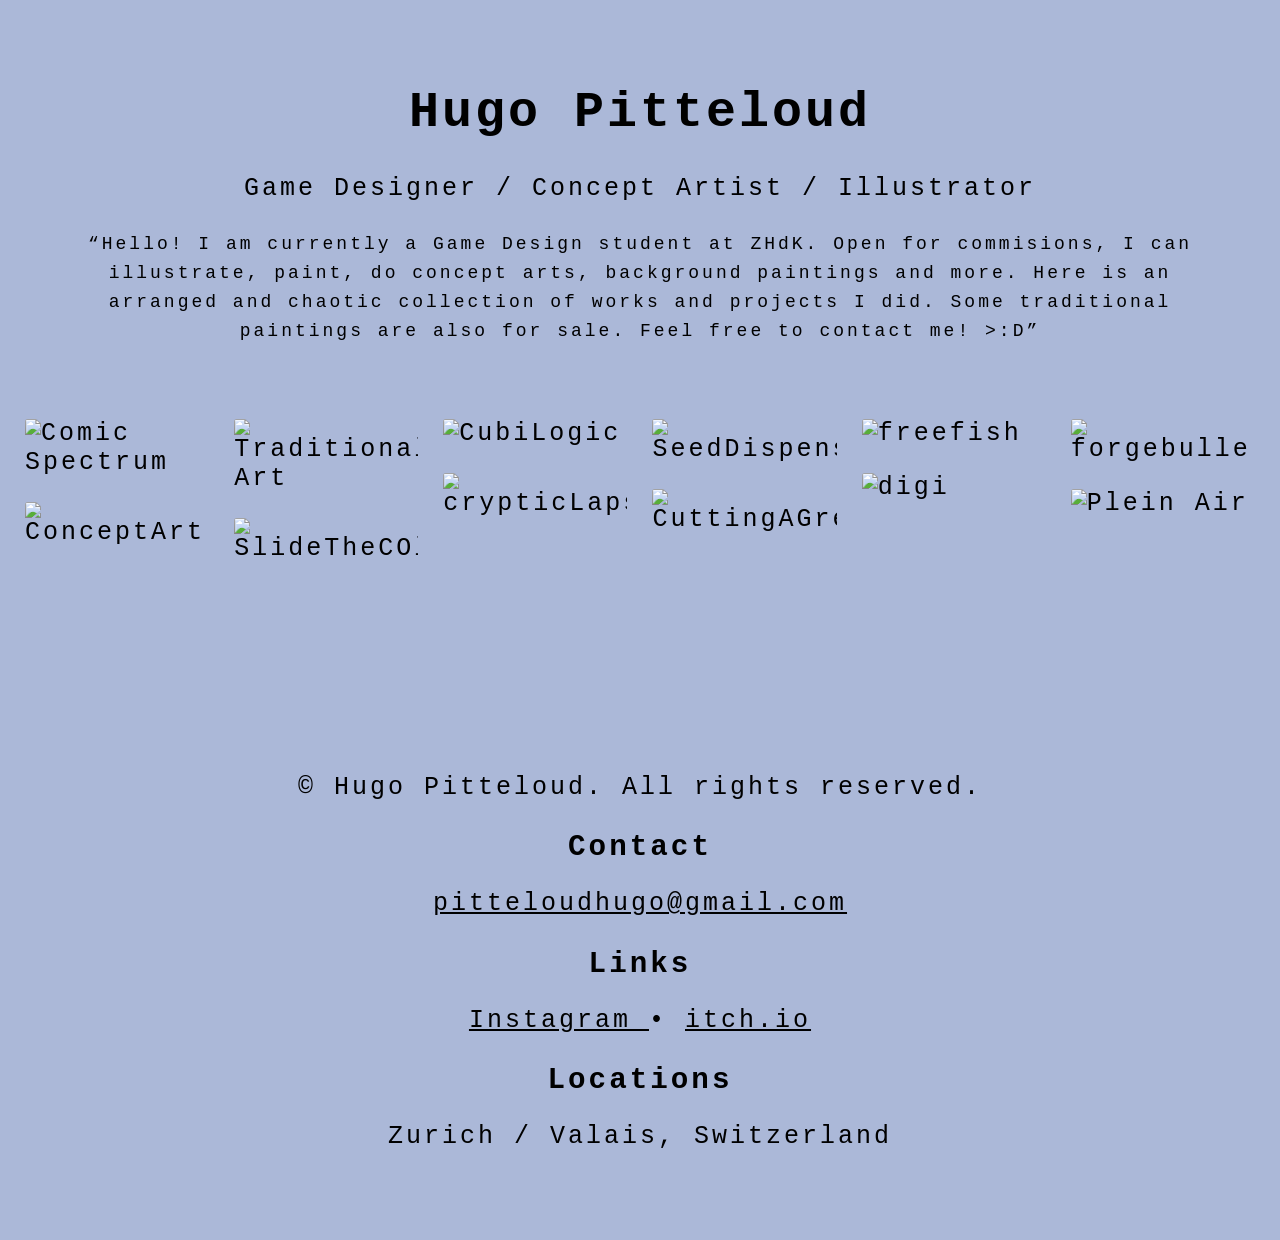
==== index.html @ 52dc28b5 "Add files via upload" ====
<!DOCTYPE html>
<html lang="en">
<head>
<meta charset="UTF-8">
<meta name="viewport" content="width=device-width, initial-scale=1.0">
<title>Portfolio</title>

<style>
* { box-sizing: border-box; }
body {
  
  text-align: justify;
  letter-spacing: 3px;
  
  margin: 0;
  min-height: 100vh;
  font-family:monospace; 
  font-size: 25px;
  background: oklab(53.52% -0.00633 -0.10981 / 0.475);
}
p {
  font-family:monospace; /* use font */
}
q {
  /*text-indent: 50px;*/
  text-align: justify;
  letter-spacing: 3px;
  font-size: 18px;
  font-family:monospace; /* use font */
  
}
.header {
  letter-spacing: 3px;
  font-family:monospace;
  text-align: center;
  padding: 50px;

}

.gallery {
  column-count: 6;
  column-gap: 25px;
  padding: 25px;
}

.gallery a {
  display: block;
  break-inside: avoid;
  margin-bottom: 25px;
}

.card {
  position: relative;
  overflow: hidden;
  border-radius: 3px;
}

.card img {
  width: 100%;
  height: auto;
  object-fit: contain;
  display: block;
  transition: 0.4s;
}

.card {
  position: relative;
  overflow: hidden;
  border-radius: 3px;
}

.card img {
  width: 100%;
  object-fit: cover;
  display: block;
  transition: 0.4s;
}

.overlay {
  position: absolute;
  inset: 0;
  display: flex;
  align-items: center;
  justify-content: center;
  background: rgba(0,0,0,.4);
  opacity: 0;
  transition: .3s;
}

.overlay span {
  background: #000000;
  color: rgb(255, 255, 255);
  padding: 20px 36px;
  border-radius: 3px;
}

.card:hover img {
  transform: scale(1.05);
  opacity: .8;
}

.card:hover .overlay {
  opacity: 1;
}

a {
  text-decoration: none;
  color: inherit;
}

@media (max-width: 1100px) {
  .gallery { column-count: 4; }
}

@media (max-width: 800px) {
  .gallery { column-count: 2; }
}

@media (max-width: 500px) {
  .gallery { column-count: 1; }
}
.footer {
  text-align: center;
  padding: 60px 25px;
  margin-top: 100px;
}

.footer h3 {
  margin-bottom: 20px;
}

.footer a {
  color: inherit;
  text-decoration: underline;
}
</style>
</head>
<body>
<div class="header">
  <h1>Hugo Pitteloud</h1>
  <p>Game Designer / Concept Artist / Illustrator</p>
  <q>Hello! I am currently a Game Design student at ZHdK. Open for commisions, I can illustrate, paint, do concept arts, background paintings and more. Here is an arranged and chaotic collection of works and projects I did. Some traditional paintings are also for sale. Feel free to contact me! >:D</q>
</div>

<div class="gallery" id="gallery"></div>

<script src="data.js"></script>

<script>
const gallery = document.getElementById("gallery");

// create shuffled copy
const shuffledProjects = [...projects].sort(() => Math.random() - 0.5);

shuffledProjects.forEach((project) => {

  // keep original project id if needed
  const originalIndex = projects.indexOf(project);

  const link = document.createElement("a");
  link.href = "detail.html?id=" + originalIndex;

  link.innerHTML = `
    <div class="card">
      <img src="${project.cover}" alt="${project.title}">
      <div class="overlay">
        <span>${project.title}</span>
      </div>
    </div>
  `;

  gallery.appendChild(link);
});
</script>
<footer class="footer">
  <p>© Hugo Pitteloud. All rights reserved.</p>
  <h3>Contact</h3>
  <p>
    <a href="mailto:pitteloudhugo@gmail.com">
      pitteloudhugo@gmail.com
    </a>
  </p>
  <h3>Links</h3>
  <p>
    <a href="https://www.instagram.com/hugopitteloud/" target="_blank">
      Instagram
    </a>
    •
    <a href="https://hugo-pitteloud.itch.io/" target="_blank">
      itch.io
    </a>
  </p>
  <h3>Locations</h3>
  <p>
    Zurich / Valais, Switzerland
  </p>
</footer>
</body>
</html>
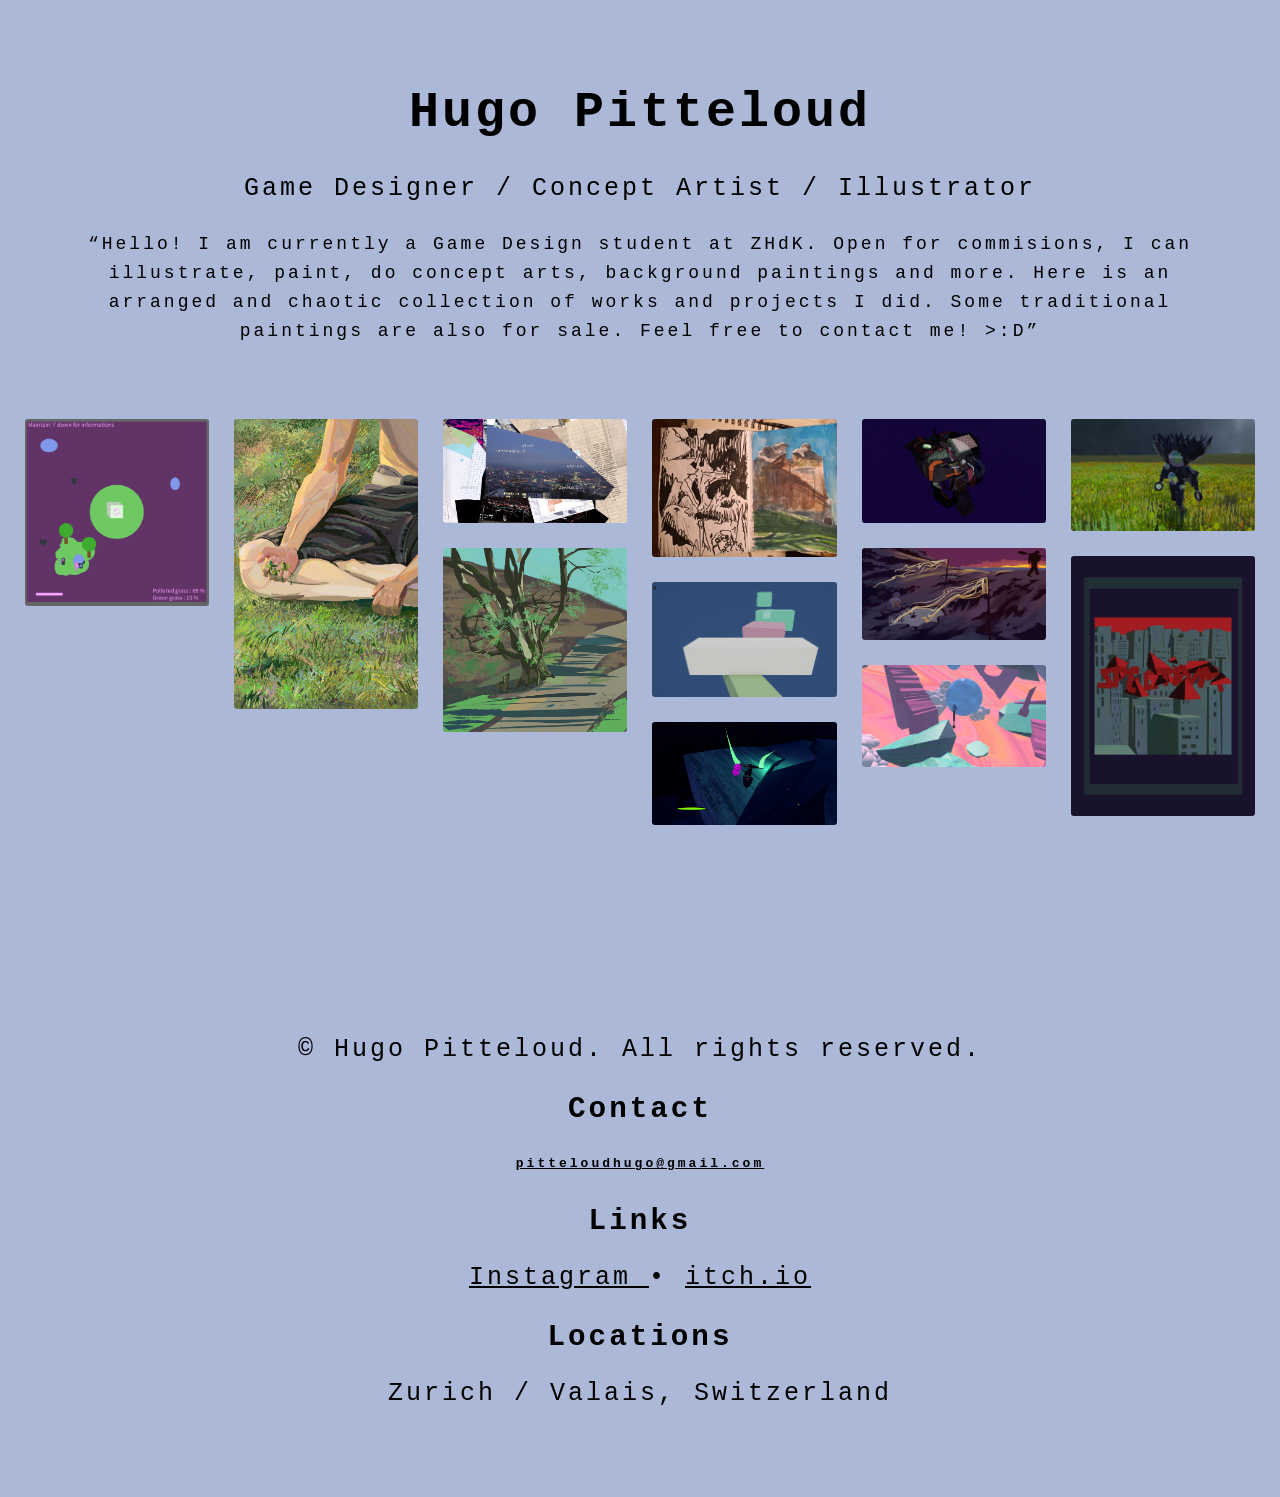
==== commit 6538a5fb: "ab" ====
--- a/index.html
+++ b/index.html
@@ -21,6 +21,13 @@
 p {
   font-family:monospace; /* use font */
 }
+b{
+    /*text-indent: 50px;*/
+  text-align: justify;
+  letter-spacing: 3px;
+  font-size: 13px;
+  font-family:monospace; /* use font */
+}
 q {
   /*text-indent: 50px;*/
   text-align: justify;
@@ -29,6 +36,7 @@
   font-family:monospace; /* use font */
   
 }
+
 .header {
   letter-spacing: 3px;
   font-family:monospace;
@@ -175,11 +183,11 @@
 <footer class="footer">
   <p>© Hugo Pitteloud. All rights reserved.</p>
   <h3>Contact</h3>
-  <p>
+  <b>
     <a href="mailto:pitteloudhugo@gmail.com">
       pitteloudhugo@gmail.com
     </a>
-  </p>
+  </b>
   <h3>Links</h3>
   <p>
     <a href="https://www.instagram.com/hugopitteloud/" target="_blank">
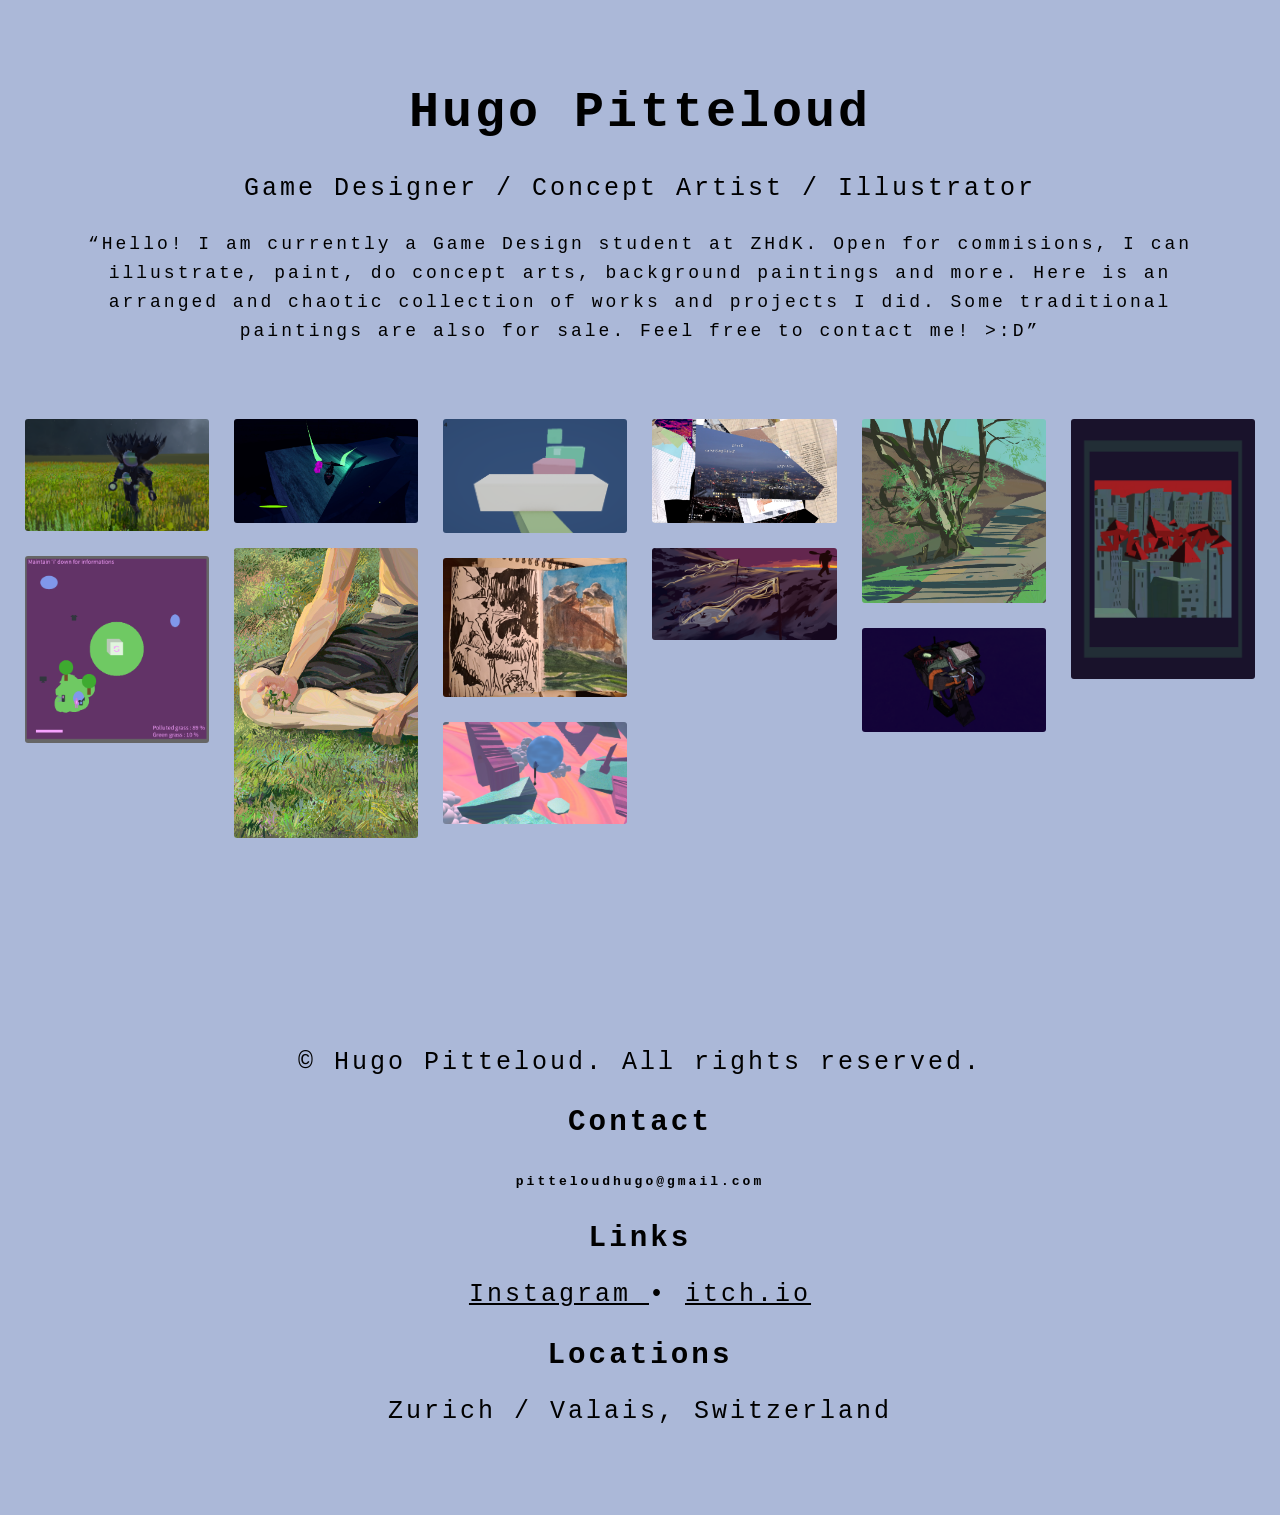
==== commit 6a7d3d74: "b" ====
--- a/index.html
+++ b/index.html
@@ -183,11 +183,11 @@
 <footer class="footer">
   <p>© Hugo Pitteloud. All rights reserved.</p>
   <h3>Contact</h3>
-  <b>
-    <a href="mailto:pitteloudhugo@gmail.com">
+  <p>
+    <b href="mailto:pitteloudhugo@gmail.com">
       pitteloudhugo@gmail.com
-    </a>
-  </b>
+    </b>
+  </p>
   <h3>Links</h3>
   <p>
     <a href="https://www.instagram.com/hugopitteloud/" target="_blank">
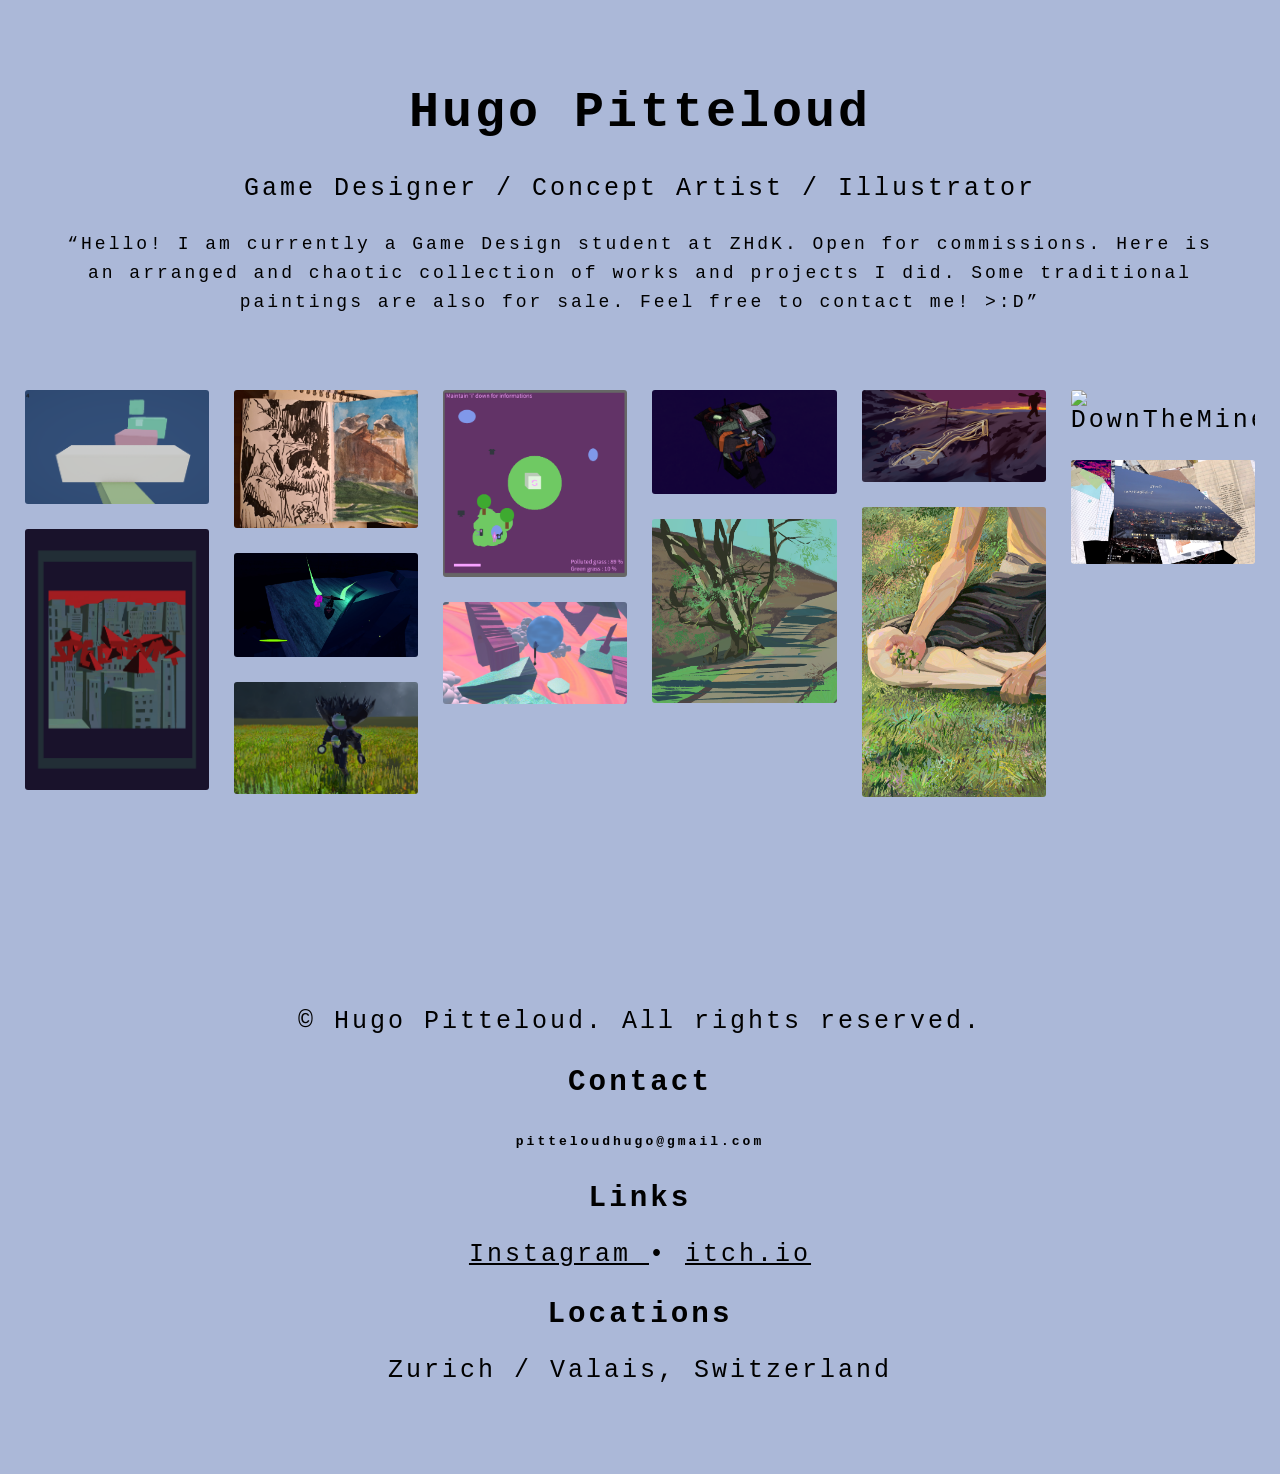
==== commit e48e9f14: "comissions" ====
--- a/index.html
+++ b/index.html
@@ -147,7 +147,7 @@
 <div class="header">
   <h1>Hugo Pitteloud</h1>
   <p>Game Designer / Concept Artist / Illustrator</p>
-  <q>Hello! I am currently a Game Design student at ZHdK. Open for commisions, I can illustrate, paint, do concept arts, background paintings and more. Here is an arranged and chaotic collection of works and projects I did. Some traditional paintings are also for sale. Feel free to contact me! >:D</q>
+  <q>Hello! I am currently a Game Design student at ZHdK. Open for commissions. Here is an arranged and chaotic collection of works and projects I did. Some traditional paintings are also for sale. Feel free to contact me! >:D</q>
 </div>
 
 <div class="gallery" id="gallery"></div>
